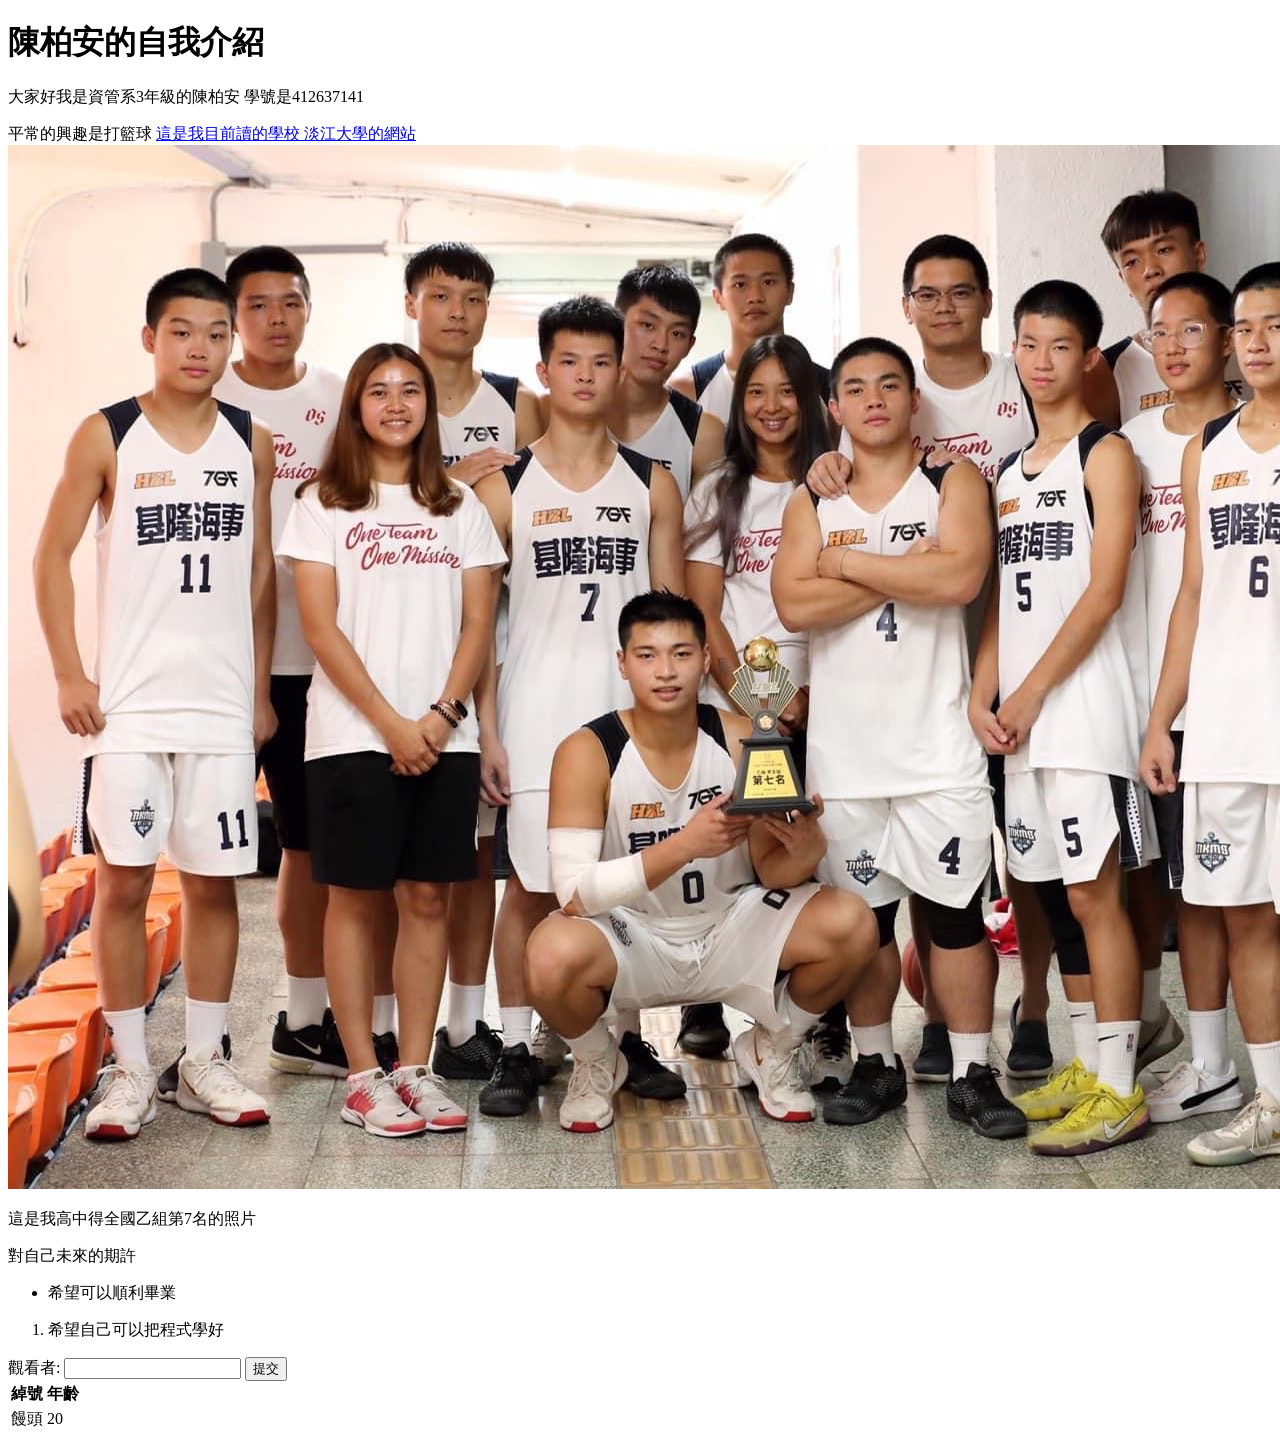
==== about.html @ 0d82ad62 "作業" ====
<!DOCTYPE html>
<html lang="en">
<head>
    <meta charset="UTF-8">
    <meta name="viewport" content="width=device-width, initial-scale=1.0">
    <!--網站標題  -->
    <title>Boan的網站</title>
</head>

<body>
    <h1>
        陳柏安的自我介紹
    </h1>
    <p>
    大家好我是資管系3年級的陳柏安 學號是412637141
    </p>
    
    <span>
        平常的興趣是打籃球
    </span>

    <a href="https://www.tku.edu.tw/">
        這是我目前讀的學校 淡江大學的網站
    </a>
    
    <img src="籃球.jpg" alt="">
    <p>這是我高中得全國乙組第7名的照片</p>

    <p>對自己未來的期許</p>
    <ul>
        <li>希望可以順利畢業</li>
    </ul>

    <ol>
        <li>希望自己可以把程式學好</li>
    </ol>

    <form action="/submit" method="post">
        <label for="name">觀看者:</label>
        <input type="text" id="name" name="name">
        <input type="submit" value="提交">
      </form>

      <table>
        <tr>
          <th>綽號</th>
          <th>年齡</th>
        </tr>
        <tr>
          <td>饅頭</td>
          <td>20</td>
        </tr>
      </table>

</body>

</html>
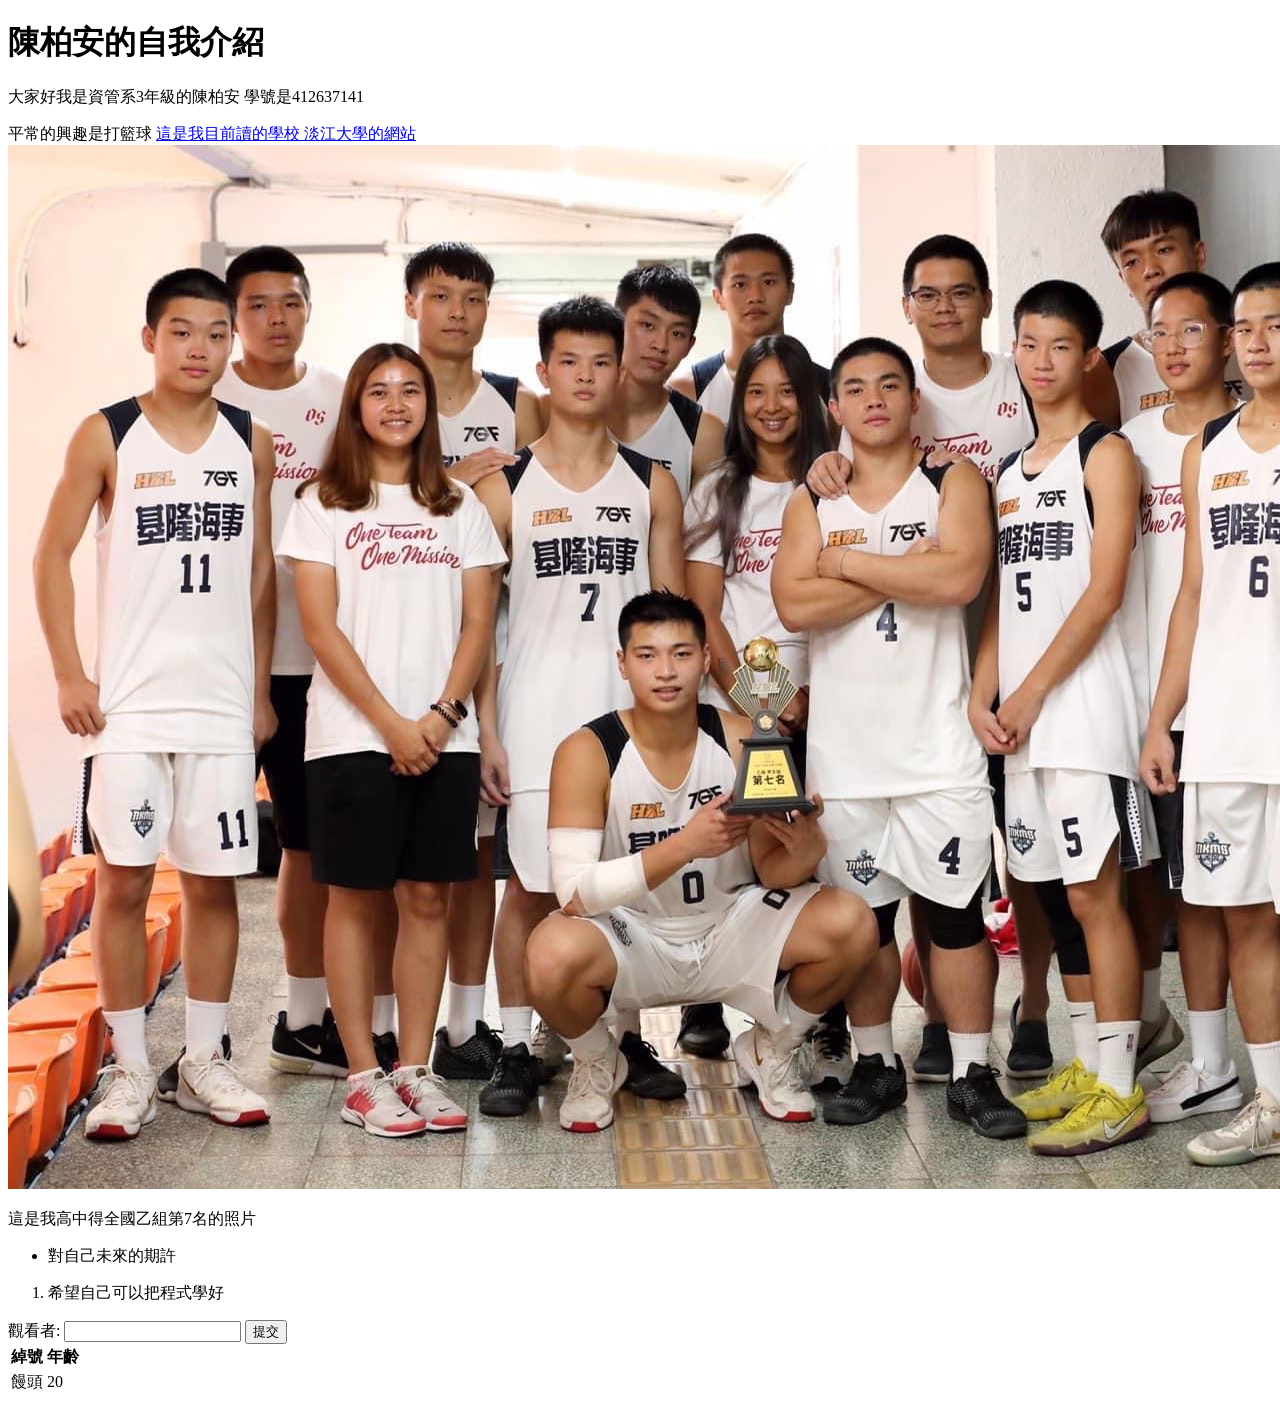
==== commit 45fac1bd: "Update about.html" ====
--- a/about.html
+++ b/about.html
@@ -26,9 +26,8 @@
     <img src="籃球.jpg" alt="">
     <p>這是我高中得全國乙組第7名的照片</p>
 
-    <p>對自己未來的期許</p>
     <ul>
-        <li>希望可以順利畢業</li>
+        <li>對自己未來的期許</li>
     </ul>
 
     <ol>
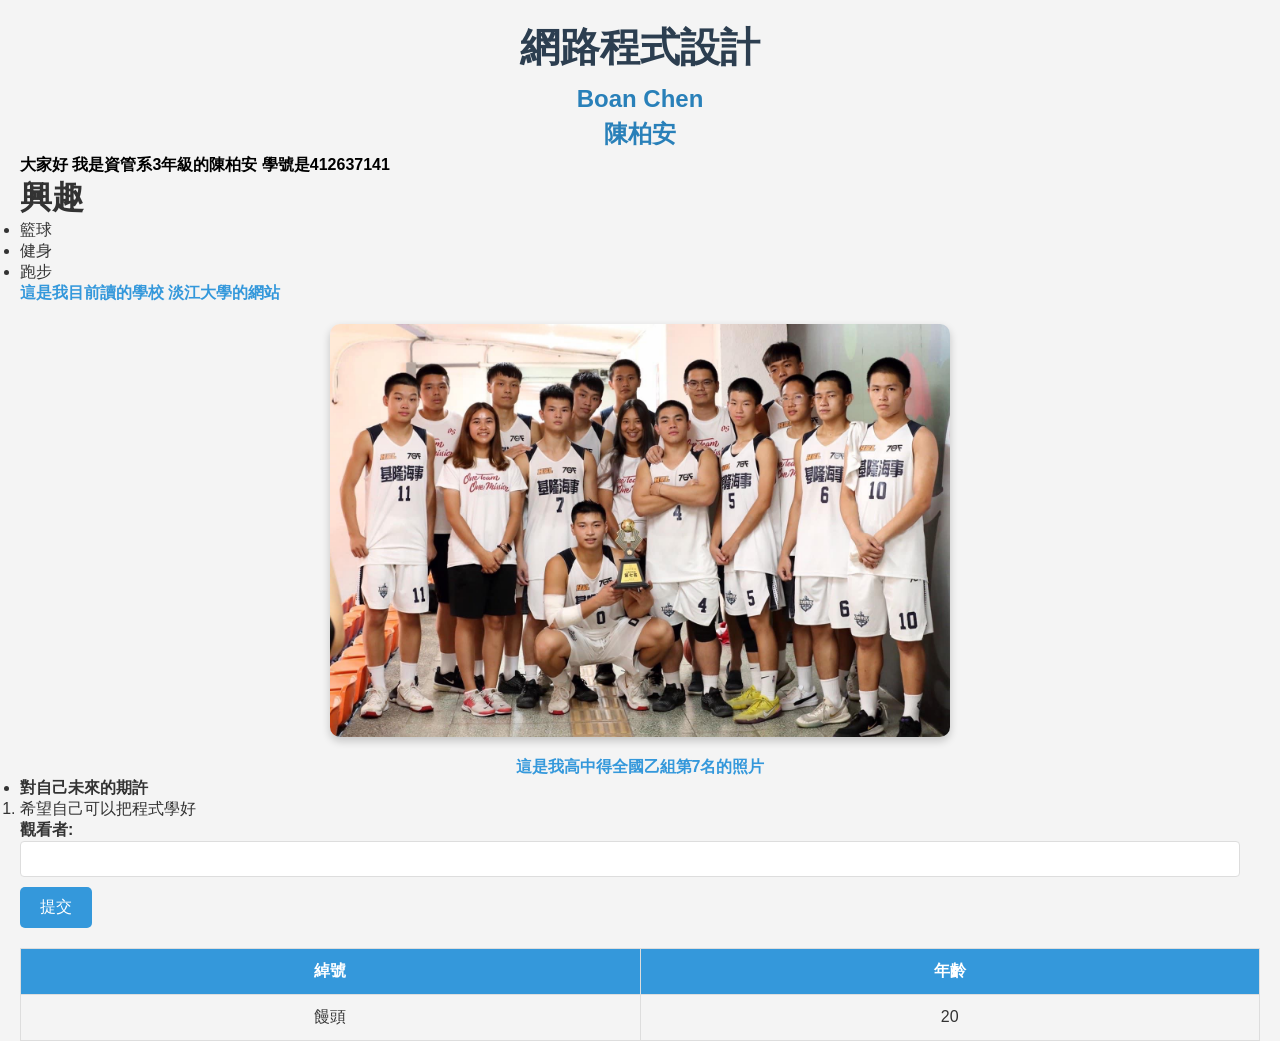
==== commit efeb17fe: "123" ====
--- a/about.html
+++ b/about.html
@@ -2,32 +2,36 @@
 <html lang="en">
 <head>
     <meta charset="UTF-8">
+    <link rel="stylesheet" href="style.css">
     <meta name="viewport" content="width=device-width, initial-scale=1.0">
     <!--網站標題  -->
     <title>Boan的網站</title>
+    
 </head>
 
 <body>
-    <h1>
-        陳柏安的自我介紹
-    </h1>
-    <p>
-    大家好我是資管系3年級的陳柏安 學號是412637141
-    </p>
+    <h1>網路程式設計</h1>
+    <h2>Boan Chen</h2>
+  <h4>陳柏安</h4>
+    <p id="title"> <strong>大家好 我是資管系3年級的陳柏安 學號是412637141</strong></p>
     
-    <span>
-        平常的興趣是打籃球
-    </span>
+    <section class="interest-section card">
+      <h3>興趣</h3>
+      <ul>
+       <li>籃球</li>
+       <li>健身</li>
+       <li>跑步</li> 
+    </ul>
 
     <a href="https://www.tku.edu.tw/">
         這是我目前讀的學校 淡江大學的網站
     </a>
     
-    <img src="籃球.jpg" alt="">
-    <p>這是我高中得全國乙組第7名的照片</p>
+    <img id="picture_1" src="籃球.jpg" alt>
+    <p id="explain"><strong>這是我高中得全國乙組第7名的照片</strong></p>
 
     <ul>
-        <li>對自己未來的期許</li>
+        <li><strong>對自己未來的期許</strong></li>
     </ul>
 
     <ol>
@@ -36,8 +40,8 @@
 
     <form action="/submit" method="post">
         <label for="name">觀看者:</label>
-        <input type="text" id="name" name="name">
-        <input type="submit" value="提交">
+        <input id="name" name="name" type="text">
+        <input class="btn" type="submit" value="提交">
       </form>
 
       <table>
--- a/style.css
+++ b/style.css
@@ -0,0 +1,186 @@
+/* 全選選擇器 */
+* {
+    margin: 0px;
+    padding: 0px;
+    /* 很重要自己查 */
+    box-sizing: border-box;
+    font-size: 16px;
+}
+
+/* 逗點的意思是兩個都選 */
+html,
+body {
+    /* 把html跟body的大小撐開 */
+    width: 100vw;
+    height: 100vh;
+}
+
+/* id選擇器, 選擇所有 id="container" 的東西 */
+#container {
+    /* 把container的大小撐開 */
+    width: 100%;
+    height: 100%;
+    /* 撐開內邊距 */
+    padding: 1%;
+    /* flex布局 */
+    display: flex;
+    /* 垂直排列 */
+    flex-direction: column;
+    /* 水平置中 */
+    align-items: center;
+    /* 垂直置中 */
+    justify-content: center;
+}
+
+/* class選擇器, 選擇所有 class="wrapper" 的東西 */
+.wrapper {
+    /* flex布局 */
+    display: flex;
+    /* 垂直排列 */
+    flex-direction: column;
+    /* 子元素間距2.5rem */
+    gap: 2.5rem;
+}
+
+/* 空白的意思是選擇子內容 */
+/* id選擇器, 選擇所有 id="wrapper"的東西裡面 class="btn" 的東西*/
+.wrapper .btn {
+    /* 指定寬度 */
+    width: 50rem;
+    /* 撐開內邊距 */
+    padding: 3%;
+    /* 陰影 */
+    box-shadow: 1px 1px 1px 1px rgba(0, 0, 0, 0.2);
+    /* 外框 */
+    border: 1px solid #51515130;
+    /* 變形, 幅度為 .3rem (圓角矩形) */
+    border-radius: .3rem;
+    /* 過度動畫長度指定半秒鐘 */
+    transition: all .5s;
+}
+
+/* 冒號的意思是選擇虛擬類別 */
+/* id選擇器, 選擇所有 id="wrapper"的東西裡面 class="btn" 的東西*/
+/* 虛擬類別選擇器, 這裡選擇這東西被滑鼠懸停時的狀態 */
+.wrapper .btn:hover {
+    /* 外框 */
+    border: 1px solid #51515150;
+    /* 陰影 */
+    box-shadow: 2px 2px 2px 1px rgba(0, 0, 0, 0.2);
+}
+
+#explain {
+    color: #3498db;
+    text-align: center;
+}
+
+.btn:hover{
+    color: aqua;
+}.btn {
+    background-color: #3498db; 
+    color: #fff; 
+    padding: 10px 20px;
+    border: none;
+    border-radius: 5px;
+    cursor: pointer;
+    transition: background-color 0.3s ease;
+}
+
+.btn:hover {
+    background-color: #2980b9; 
+}
+
+#picture_1 {
+    display: block;
+    max-width: 50%; 
+    height: auto;
+    margin: 20px auto;
+    border-radius: 10px;
+    box-shadow: 0 4px 8px rgba(0, 0, 0, 0.2);
+}
+
+#title {
+    color: black;
+}
+
+h1, h2, h4 {
+    font-family: 'Poppins', sans-serif;
+}
+h1 {
+    font-size: 2.5rem;
+    color: #2c3e50;
+    text-align: center;
+    margin-bottom: 10px;
+}
+
+h2 {
+    font-size: 1.5rem;
+    color: #2980b9;
+    text-align: center;
+    margin-bottom: 5px;
+}
+
+h4 {
+    font-size: 1.5rem;
+    color: #2980b9;
+    text-align: center;
+    margin-bottom: 5px;
+}
+
+h3 {
+    font-size: 32px;
+}
+
+
+    body {
+        font-family: 'Poppins', sans-serif;
+        background-color: #f4f4f4; /* 背景色 */
+        color: #333; /* 文字顏色 */
+        margin: 0;
+        padding: 20px;
+    }
+
+    table {
+        width: 100%;
+        border-collapse: collapse; 
+        margin-top: 20px;
+    }
+    
+    th, td {
+        padding: 12px;
+        border: 1px solid #ddd;
+        text-align: center;
+    }
+    
+    th {
+        background-color: #3498db; 
+        color: white; 
+    }
+    
+    a {
+        color: #3498db;
+        text-decoration: none;
+        font-weight: bold;
+    }
+    
+    a:hover {
+        color: #2980b9; 
+        text-decoration: underline; 
+    }
+
+    input[type="text"] {
+        padding: 8px;
+        width: calc(100% - 20px); 
+        border: 1px solid #ddd;
+        border-radius: 4px;
+        margin-bottom: 10px;
+    }
+    
+    label {
+        font-weight: bold;
+    }
+
+    #explain {
+        text-align: center;
+    }
+   
